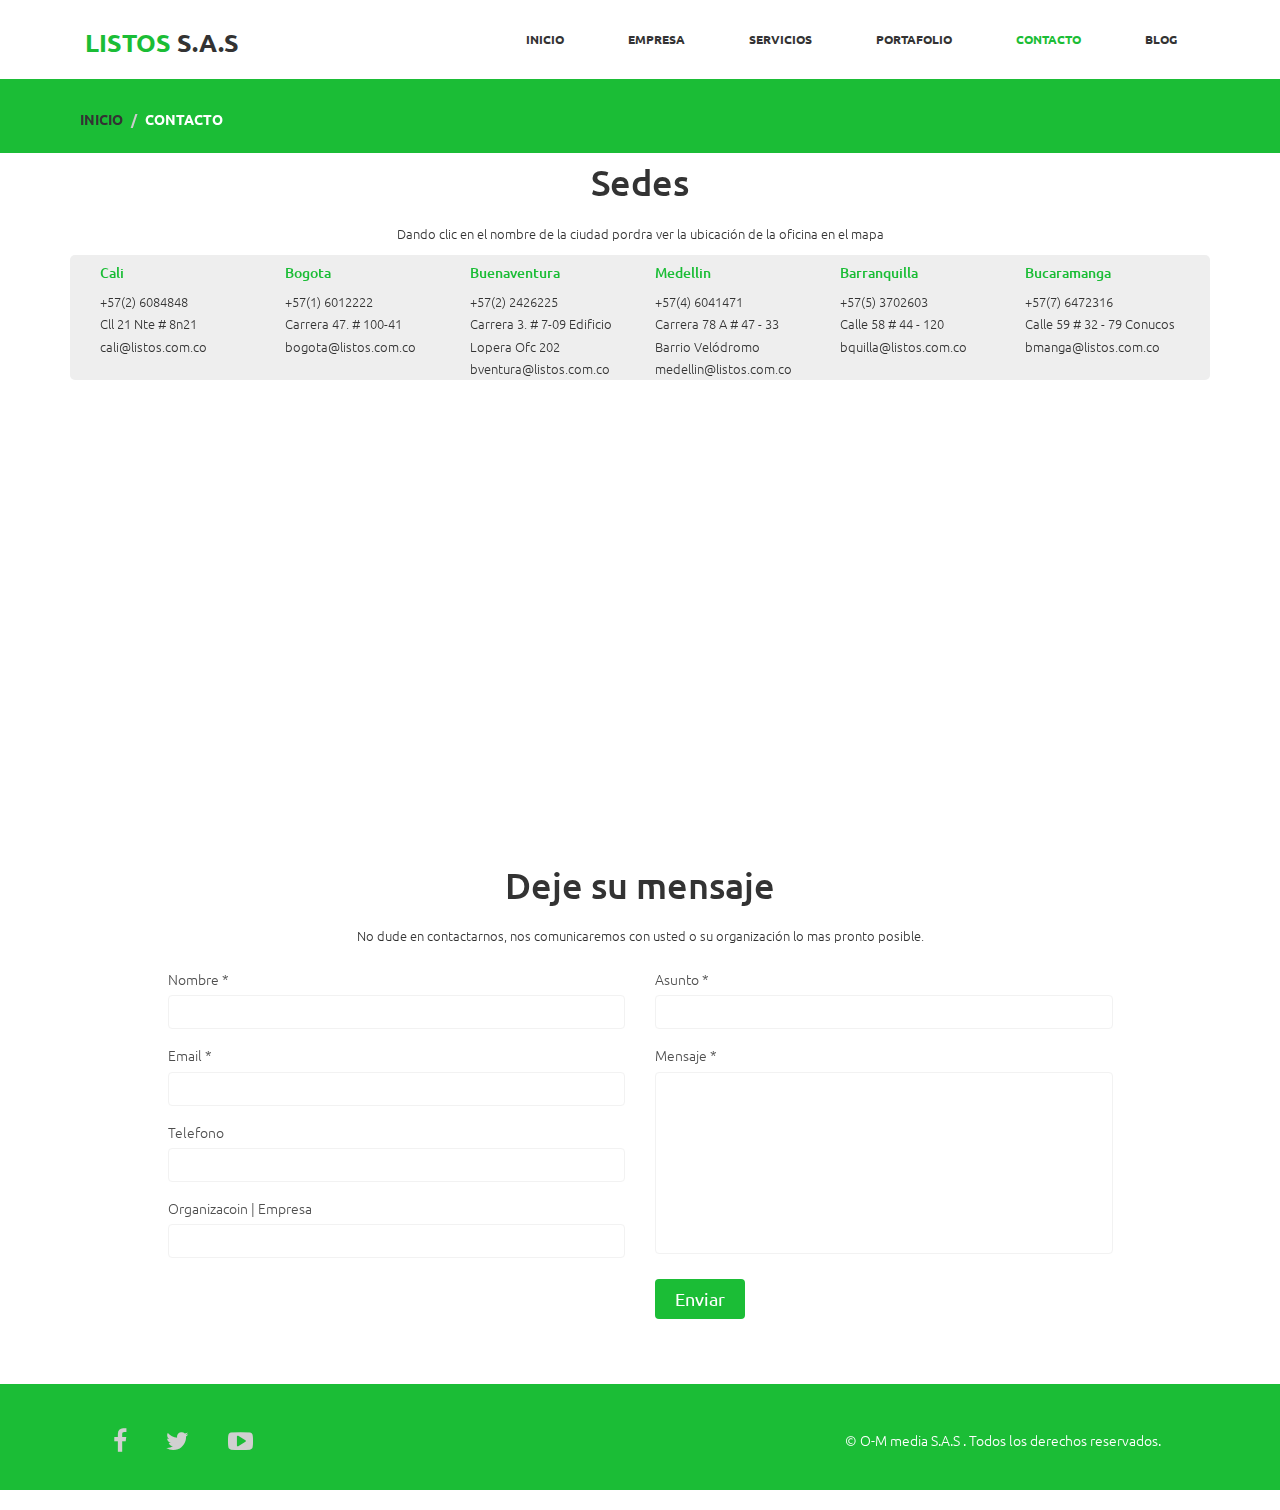
==== public_html/web/contacto/contacto.html @ 7efb59b0 "First commit full project" ====
<!DOCTYPE html>
<html>
    <head>
        <meta http-equiv="Content-Type" content="text/html; charset=UTF-8">     
        <meta name="viewport" content="width=device-width, initial-scale=1.0">

        <link type="text/css" href="../../lib/bootstrap/css/bootstrap.min.css" rel="stylesheet" />
        <link type="text/css" href="../../lib/font-awesome-4.2.0/css/font-awesome.min.css" rel="stylesheet" />
        <link type="text/css" href="../../lib/animated/animate.min.css" rel="stylesheet" />
        <link href='http://fonts.googleapis.com/css?family=Ubuntu' rel='stylesheet' type='text/css'>
        <link type="text/css" href="../../css/contactoCss/contactoCss.css" rel="stylesheet" />
        <link type="text/css" href="../../css/estilosGenerales/estilosGenerales.css" rel="stylesheet">
        <title>Contacto</title>
        <meta charset="UTF-8">
        <meta name="viewport" content="width=device-width, initial-scale=1.0">
    </head>
    <body>

        <header>            

            <nav class="navbar navbar-default navbar-fixed-top"> 

                <div class="navigation">

                    <div class="container">

                        <div class="navbar-header">

                            <button type="button" class="navbar-toggle" data-toggle="collapse" data-target=".navbar-collapse.collapse">

                                <span class="sr-only">Toggle navigation</span>
                                <span class="icon-bar"></span>
                                <span class="icon-bar"></span>
                                <span class="icon-bar"></span>

                            </button>

                            <div class="navbar-brand">
                                <a href="#"><h1><span>Listos</span> S.A.S</h1></a>
                            </div>

                        </div>

                        <div class="navbar-collapse collapse">


                            <div class="menu">

                                <ul class="nav nav-tabs">
                                    <li><a href="../inicioWeb/index.html" >Inicio</a></li>
                                    <li><a href="#">Empresa</a></li>
                                    <li><a href="#">Servicios</a></li>
                                    <li><a href="#">Portafolio</a></li>
                                    <li><a href="#" class="active">Contacto</a></li>  
                                    <li><a href="#">Blog</a></li>  
                                </ul>

                            </div>

                        </div>

                    </div>

                </div>                

            </nav>

        </header>

        <div id="breadcrumb">
            <div class="container">	
                <div>
                    <ol class="breadcrumb">
                        <li><a href="../inicioWeb/index.html">Inicio</a></li>
                        <li><a class="active">Contacto</a></li>
                    </ol>
                </div>		
            </div>	
        </div>        

        <div id="contentSedes" class="center">

            <h2 class=" wow fadeInUp" data-wow-duration="1000ms" data-wow-delay="200ms" >Sedes</h2>
            <p>Dando clic en el nombre de la ciudad pordra ver la ubicación de la oficina en el mapa</p>

            <div class="container">

                <div class="col-md-12 wow fadeInUp sedes" data-wow-duration="1000ms" data-wow-delay="300ms" >

                    <div class="col-md-2">

                       <h5 id="cali" onclick="cambiarMapa(this.id);">Cali</h5>

                        <ul class="contact-info">

                            <li><a href="tel:+57(2) 6084848">+57(2) 6084848</a></li>                           
                            <li><a >Cll 21 Nte # 8n21</a></li>
                             <li><a href="mailto:responsableciudad@listos.com.co">cali@listos.com.co</a></li>

                        </ul>

                    </div>

                    <div class="col-md-2">

                           <h5 id="bogota" onclick="cambiarMapa(this.id);">Bogota</h5>

                        <ul class="contact-info">

                            <li><a href="tel:+57(1) 6012222">+57(1) 6012222</a></li>
                            <li><a>Carrera 47. # 100-41 </a></li>
                            <li><a href="mailto:responsableciudad@listos.com.co">bogota@listos.com.co</a></li>

                        </ul>

                    </div>

                    <div class="col-md-2">

                    <h5 id="buenaventura" onclick="cambiarMapa(this.id);">Buenaventura</h5>

                        <ul class="contact-info">

                            <li><a href="tel:+57(2) 2426225">+57(2) 2426225</a></li>
                            <li><a>Carrera 3. # 7-09 Edificio Lopera Ofc 202</a></li>
                            <li><a href="mailto:bventura@listos.com.co">bventura@listos.com.co</a></li>

                        </ul>

                    </div>

                    <div class="col-md-2">

                         <h5 id="medellin" onclick="cambiarMapa(this.id);">Medellin</h5>

                        <ul class="contact-info">

                           <li><a href="tel:+57(4) 6041471">+57(4) 6041471</a></li>
                            <li><a>Carrera 78 A # 47 - 33  Barrio Velódromo</a></li>
                            <li><a href="mailto:medellin@listos.com.co">medellin@listos.com.co</a></li>

                        </ul>

                    </div>

                    <div class="col-md-2">

                       <h5 id="barranquilla" onclick="cambiarMapa(this.id);">Barranquilla</h5>

                        <ul class="contact-info">

                              <li><a href="tel:+57(5) 3702603">+57(5) 3702603</a></li>
                            <li><a>Calle 58 # 44 - 120</a></li>
                            <li><a href="mailto:bquilla@listos.com.co">bquilla@listos.com.co</a></li>

                        </ul>

                    </div>

                    <div class="col-md-2">

                       <h5 id="bucaramanga" onclick="cambiarMapa(this.id);">Bucaramanga</h5>

                        <ul class="contact-info">

                            <li><a href="tel:+57(7) 6472316">+57(7) 6472316</a></li>
                            <li><a>Calle 59 # 32 - 79 Conucos</a></li>
                            <li><a href="mailto:bmanga@listos.com.co">bmanga@listos.com.co</a></li>

                        </ul>

                    </div>


                </div>

<!--                <div class="col-md-12 wow fadeInUp sedes" data-wow-duration="1000ms" data-wow-delay="400ms" >
                    
                    <div class="col-md-2">

                    <h5>Buga</h5>

                    <ul class="contact-info">

                        <li><a href="tel:314-671-44-16">314-671-44-16</a></li>
                        <li><a href="mailto:diego0105@hotmail.com">diego0105@hotmail.com</a></li>
                        <li><a href="https://twitter.com/intent/tweet?screen_name=diaros">@diaros</a></li>

                    </ul>

                </div>
                <div class="col-md-2">

                    <h5>Cartagena</h5>

                    <ul class="contact-info">

                        <li><a href="tel:314-671-44-16">314-671-44-16</a></li>
                        <li><a href="mailto:diego0105@hotmail.com">diego0105@hotmail.com</a></li>
                        <li><a href="https://twitter.com/intent/tweet?screen_name=diaros">@diaros</a></li>

                    </ul>

                </div>
                <div class="col-md-2">

                    <h5>Duitama</h5>

                    <ul class="contact-info">

                        <li><a href="tel:314-671-44-16">314-671-44-16</a></li>
                        <li><a href="mailto:diego0105@hotmail.com">diego0105@hotmail.com</a></li>
                        <li><a href="https://twitter.com/intent/tweet?screen_name=diaros">@diaros</a></li>

                    </ul>

                </div>
                <div class="col-md-2">

                    <h5>Genibra</h5>

                    <ul class="contact-info">

                        <li><a href="tel:314-671-44-16">314-671-44-16</a></li>
                        <li><a href="mailto:diego0105@hotmail.com">diego0105@hotmail.com</a></li>
                        <li><a href="https://twitter.com/intent/tweet?screen_name=diaros">@diaros</a></li>

                    </ul>

                </div>
                <div class="col-md-2">

                    <h5>Ibagué</h5>

                    <ul class="contact-info">

                        <li><a href="tel:314-671-44-16">314-671-44-16</a></li>
                        <li><a href="mailto:diego0105@hotmail.com">diego0105@hotmail.com</a></li>
                        <li><a href="https://twitter.com/intent/tweet?screen_name=diaros">@diaros</a></li>

                    </ul>

                </div>
                <div class="col-md-2">

                    <h5>Pasto</h5>

                    <ul class="contact-info">

                        <li><a href="tel:314-671-44-16">314-671-44-16</a></li>
                        <li><a href="mailto:diego0105@hotmail.com">diego0105@hotmail.com</a></li>
                        <li><a href="https://twitter.com/intent/tweet?screen_name=diaros">@diaros</a></li>

                    </ul>

                </div>


                </div>-->

<!--                <div class="col-md-12 wow fadeInUp sedes" data-wow-duration="1000ms" data-wow-delay="500ms" >
                    
                                <div class="col-md-2">

                    <h5>Palmira</h5>

                    <ul class="contact-info">

                        <li><a href="tel:314-671-44-16">314-671-44-16</a></li>
                        <li><a href="mailto:diego0105@hotmail.com">diego0105@hotmail.com</a></li>
                        <li><a href="https://twitter.com/intent/tweet?screen_name=diaros">@diaros</a></li>

                    </ul>

                </div>
                <div class="col-md-2">

                    <h5>Pereira</h5>

                    <ul class="contact-info">

                        <li><a href="tel:314-671-44-16">314-671-44-16</a></li>
                        <li><a href="mailto:diego0105@hotmail.com">diego0105@hotmail.com</a></li>
                        <li><a href="https://twitter.com/intent/tweet?screen_name=diaros">@diaros</a></li>

                    </ul>

                </div>
                <div class="col-md-2">

                    <h5>Santander de quilichao</h5>

                    <ul class="contact-info">

                        <li><a href="tel:314-671-44-16">314-671-44-16</a></li>
                        <li><a href="mailto:diego0105@hotmail.com">diego0105@hotmail.com</a></li>
                        <li><a href="https://twitter.com/intent/tweet?screen_name=diaros">@diaros</a></li>

                    </ul>

                </div>
                <div class="col-md-2">

                    <h5>Tulua</h5>

                    <ul class="contact-info">

                        <li><a href="tel:314-671-44-16">314-671-44-16</a></li>
                        <li><a href="mailto:diego0105@hotmail.com">diego0105@hotmail.com</a></li>
                        <li><a href="https://twitter.com/intent/tweet?screen_name=diaros">@diaros</a></li>

                    </ul>

                </div>
                <div class="col-md-2">

                    <h5>Villavivencio</h5>

                    <ul class="contact-info">

                        <li><a href="tel:314-671-44-16">314-671-44-16</a></li>
                        <li><a href="mailto:diego0105@hotmail.com">diego0105@hotmail.com</a></li>
                        <li><a href="https://twitter.com/intent/tweet?screen_name=diaros">@diaros</a></li>

                    </ul>

                </div>

                </div>                -->
    
            </div>
        </div>
        
        <div class="map">
            <iframe id="mapaSede" src="https://www.google.com/maps/embed?pb=!1m17!1m12!1m3!1d995.6333542273852!2d-76.53226800000006!3d3.4628930000000153!2m3!1f0!2f0!3f0!3m2!1i1024!2i768!4f13.1!3m2!1m1!1s0x8e30a66cb0931561%3A0x42eb330947915a20!5e0!3m2!1ses-419!2sco!4v1436467086093" width="800" height="600" frameborder="0" style="border:0" allowfullscreen></iframe>  
        </div>
        
        <section id="contact-page">
            
            <div class="container">
                
                <div class="center">
                    
                    <h2>Deje su mensaje</h2>
                    <p>No dude en contactarnos, nos comunicaremos con usted o su organización lo mas pronto posible. </p>
                    
                </div>
                
                <div class="row contact-wrap">
                    <div class="status alert alert-success" style="display: none"></div>
                    
                                    <form id="main-contact-form" class="contact-form" name="contact-form" method="post" action="sendemail.php">
                    <div class="col-sm-5 col-sm-offset-1">
                        
                        <div class="form-group">
                            <label>Nombre *</label>
                            <input type="text" name="name" class="form-control" required="required">
                        </div>
                        
                        <div class="form-group">
                            <label>Email *</label>
                            <input type="email" name="email" class="form-control" required="required">
                        </div>
                        
                        <div class="form-group">
                            <label>Telefono</label>
                            <input type="text" class="form-control">
                        </div>
                        
                        <div class="form-group">
                            <label>Organizacoin | Empresa</label>
                            <input type="text" class="form-control">
                        </div>                        
                        
                    </div>
                                        
                    <div class="col-sm-5">
                        
                        <div class="form-group">
                            <label>Asunto *</label>
                            <input type="text" name="subject" class="form-control" required="required">
                        </div>
                        
                        <div class="form-group">
                            <label>Mensaje *</label>
                            <textarea name="message" id="message" required="required" class="form-control" rows="8"></textarea>
                        </div>
                        
                        <div class="form-group">
                            <button type="submit" name="submit" class="btn btn-primary btn-lg ">Enviar</button>
                        </div>
                        
                    </div>
                </form> 
                    
                    
                </div>
                
                
            </div>
            
            
        </section>
        
             <footer>
            <div class="footer">
                <div class="container">
                    <div class="social-icon">
                        <div class="col-md-4">
                            <ul class="social-network">
                                <li><a href="#" class="fb tool-tip" title="Facebook"><i class="fa fa-facebook"></i></a></li>
                                <li><a href="#" class="twitter tool-tip" title="Twitter"><i class="fa fa-twitter"></i></a></li>
<!--                                <li><a href="#" class="gplus tool-tip" title="Google Plus"><i class="fa fa-google-plus"></i></a></li>
                                <li><a href="#" class="linkedin tool-tip" title="Linkedin"><i class="fa fa-linkedin"></i></a></li>-->
                                <li><a href="#" class="ytube tool-tip" title="You Tube"><i class="fa fa-youtube-play"></i></a></li>
                            </ul>	
                        </div>
                    </div>

                    <div class="col-md-4 col-md-offset-4">
                        <div class="copyright">
                            &copy; O-M media S.A.S . Todos los derechos reservados.
                        </div>
                    </div>						
                </div>

<!--                <div class="pull-right">
                    <a href="#home" class="scrollup"><i class="fa fa-angle-up fa-3x"></i></a>
                </div>		-->
            </div>
        </footer>



        <script src="../../lib/jquery/jquery.js"></script>
        <script src="../../lib/bootstrap/js/bootstrap.min.js"></script>
        <script src="../../lib/wow/wow.min.js"></script>
        <script src="../../lib/parallax.js-1.3.1/parallax.min.js"></script>
        <script src="../../js/contactoJs/contactoJs.js"></script>
        <script>
            new WOW().init();
        </script>
    </body>
</html>
---- public_html/css/contactoCss/contactoCss.css ----
/*#contenedorSelecCiudad{
    
    width: 100%;
    background: lightblue;
   overflow: hidden;
    text-align: center;
    margin-bottom: 5px;
}*/

/*#contenedorSelecCiudad h3{
    
     color: #1BBD36;
}*/

#contentSedes{
    
    margin-top: 10px;
    margin-bottom: 10px;
    width: 100%;
       
}

#contentSedes h5{
    
    color: #1BBD36;
}



.contact-info{    
  list-style:none;
  padding:0;
  margin:0;
  font-size:0.9em;  
}

.sedes{
    
    margin-bottom: 10px;
    background: #EEE;
/*    padding: 5px;*/
    border-radius: 5px;
    
}

#contact-page{
  padding-top: 0;
  background:#fff;
  margin-bottom:50px;
}

#contact-page .contact-form 
.form-group label {
  color: #4E4E4E;
  font-size: 14px;
  font-weight: 300;
}

.form-group .form-control {
  padding: 7px 12px;
  border-color:#f2f2f2;
  box-shadow: none;
}

textarea#message{
  resize: none;
  padding: 10px;
}

#contact-page .contact-wrap {
  margin-top: 20px;
}

.center h2{
  font-size: 36px;
  margin-top: 0;
  margin-bottom: 20px;
  text-align:center;
}
.center p{
   text-align:center;
}

.btn-lg:hover {
	color:#1BBD36;
	background:#ddd;
}

/********************
Mapa
********************/
.map{
	position:relative;
	margin-bottom:10px;
}

.map iframe{
	width:100%;
	height:450px;
	border:none;
}

.map-grid iframe{
	width:100%;
	height:350px;
	border:none;
	margin:0 0 -5px 0;
	padding:0;
}
---- public_html/css/estilosGenerales/estilosGenerales.css ----
@import url('../../lib/animated/animate.css');

.animacion-item-1 {
  -webkit-animation: fadeInUp 300ms linear 300ms both;
  -moz-animation: fadeInUp 300ms linear 300ms both;
  -o-animation: fadeInUp 300ms linear 300ms both;
  -ms-animation: fadeInUp 300ms linear 300ms both;
  animation: fadeInUp 300ms linear 300ms both;
}

.animacion-item-2 {
  -webkit-animation: fadeInUp 300ms linear 600ms both;
  -moz-animation: fadeInUp 300ms linear 600ms both;
  -o-animation: fadeInUp 300ms linear 600ms both;
  -ms-animation: fadeInUp 300ms linear 600ms both;
  animation: fadeInUp 300ms linear 600ms both;
}

.animacion-item-3 {
  -webkit-animation: fadeInUp 300ms linear 900ms both;
  -moz-animation: fadeInUp 300ms linear 900ms both;
  -o-animation: fadeInUp 300ms linear 900ms both;
  -ms-animation: fadeInUp 300ms linear 900ms both;
  animation: fadeInUp 300ms linear 900ms both;
}

.animacion-item-4 {
  -webkit-animation: fadeInUp 300ms linear 1200ms both;
  -moz-animation: fadeInUp 300ms linear 1200ms both;
  -o-animation: fadeInUp 300ms linear 1200ms both;
  -ms-animation: fadeInUp 300ms linear 1200ms both;
  animation: fadeInUp 300ms linear 1200ms both;
}

body{

    /*font-family:'Open Sans', Arial, sans-serif;*/
    font-family: 'Ubuntu', sans-serif;
    font-size:14px;
    font-weight:300;
    line-height:1.6em;
    color:#fff;
    background-color:#fff;
    overflow-x:hidden;

}
.text-center p {
    margin-bottom:5px;
    color:#333;
}


hi,h2,h3,h4,h5,h6 {
	color:#333;
	line-height:1.1em;
}

p {
	color:#333;
	font-size:13px;
}
a {
    text-decoration:none;
    transition: all 0.1s ease-in-out;
    -moz-transition: all 0.1s ease-in-out;
    -webkit-transition: all 0.1s ease-in-out;
    -o-transition: all 0.1s ease-in-out;
    outline: none;
	color:#333;
}
a:hover {
	text-decoration: none;
	color:#eee;	
	}

.btn-primary {
  padding: 8px 20px;
  background: #1BBD36;
  color: #fff;
  border-radius: 4px;
  border:none;
  margin-top: 10px;
}
	
.text-center h2 {
	margin-bottom:30px;
}

/*.text-center p {
	margin-bottom:50px;
	color:#333;
}*/

.btn-default {
  color: #333;
  background-color: #fff;
  border-color: #fff;
  text-transform:uppercase;
  font-size:18px;
  border-radius:30px;
  margin-left:-10px;
}

#breadcrumb {
	background-color: #1BBD36;
	margin-top: -20px;
}

.breadcrumb { 
  list-style: none;
  background-color: #1BBD36;
  border-radius: 0px;
  padding:3px 10px;
}

.breadcrumb li {
   text-transform:uppercase;
   margin-top:125px;
   font-weight:600;
}

.breadcrumb li .active{
    
    color: #fff;
}

/*******************
Menu y Navegacion
*******************/

.navigation  {
    background-color:#fff;
    padding:0;

}

.navbar{

    border-color: #1BBD36;
}

.navbar-brand h1 {
    margin-top:9px;
    padding-top:5px;
    float: left;	
    font-size: 25px;	
    color:#333;	
    text-transform:uppercase;
    font-weight:900;
}
.navbar-brand h1 span {
    color: #1BBD36;
}

.menu {
    font-size:12px;
    float:right;
    text-transform:uppercase;
    font-weight:700;	
}

.menu ul.nav-tabs li {
    color:#000;	
}

.nav-tabs {
    border-bottom: 0;
}
.nav-tabs > li {
    float: left;
    margin-bottom: 0;
}
.nav-tabs > li > a {	
    border-radius:0;
    color:#333;
    padding:30px;
}

.nav-tabs > li > a:hover {	
    color: #1BBD36;
    border-color: #fff #fff #fff;
    border-radius:0;
    background-color:#fff; 
    transition: all 0.3s ease-in-out;
    -moz-transition: all 0.3s ease-in-out;
    -webkit-transition: all 0.3s ease-in-out;
    -o-transition: all 0.3s ease-in-out;
}
.nav-tabs > li > a.active {
    color: #1BBD36;
    border-radius:0;
    transition: all 0.3s ease-in-out;
    -moz-transition: all 0.3s ease-in-out;
    -webkit-transition: all 0.3s ease-in-out;
    -o-transition: all 0.3s ease-in-out;
}



/* *************
footer 
***************/
.footer {
	background:#1BBD36;
	padding:15px 22px;
}

ul.social-network {
	list-style:none;
	margin-top:20px;	
	padding:10px;
	transition: all 0.3s ease-in-out;
  -moz-transition: all 0.3s ease-in-out;
  -webkit-transition: all 0.3s ease-in-out;
  -o-transition: all 0.3s ease-in-out;
}

ul.social-network li {
	display:inline;
	margin: 0 18px;	
	font-size:25px;	
}

ul.social-network li a {	
	color:#d0d0d0;	
}
.social-network li:hover .fa-twitter {
  color: #00abf0;
}
.social-network li:hover .fa-facebook {
  color: #39579a;
}
.social-network li:hover .fa-google-plus {
  color: #eb8984;
}
.social-network li:hover .fa-pinterest {
  color: #c9171e; 
}
.social-network li:hover .fa-linkedin {
  color: #0077b5; 
}
.social-network li:hover .fa-youtube-play {
  color: #C84941; 
}
.social-network li:hover .fa-dribbble {
  color: #EA4C89 ; 
}
.social-network li:hover .fa-pinterest-square {
  color: #EA4B49; 
}

.copyright {
	margin-top:30px;
}

.copyright a {
	color:#000;
	text-transform:uppercase;
	font-weight:600;
	font-size:12px;
	text-shadow:none;
}

a.scrollup:hover {
    color: #1BBD36;
}


a.scrollup {
    color: #FFF;
    height: 40px;
    width: 40px;
    font-size: 12px;
    line-height: 30px;
    text-align: center;
    text-decoration: none;
    position: fixed;
    bottom: 30px;
    right: 40px;
    border-radius: 50%;
    z-index: 999;
}
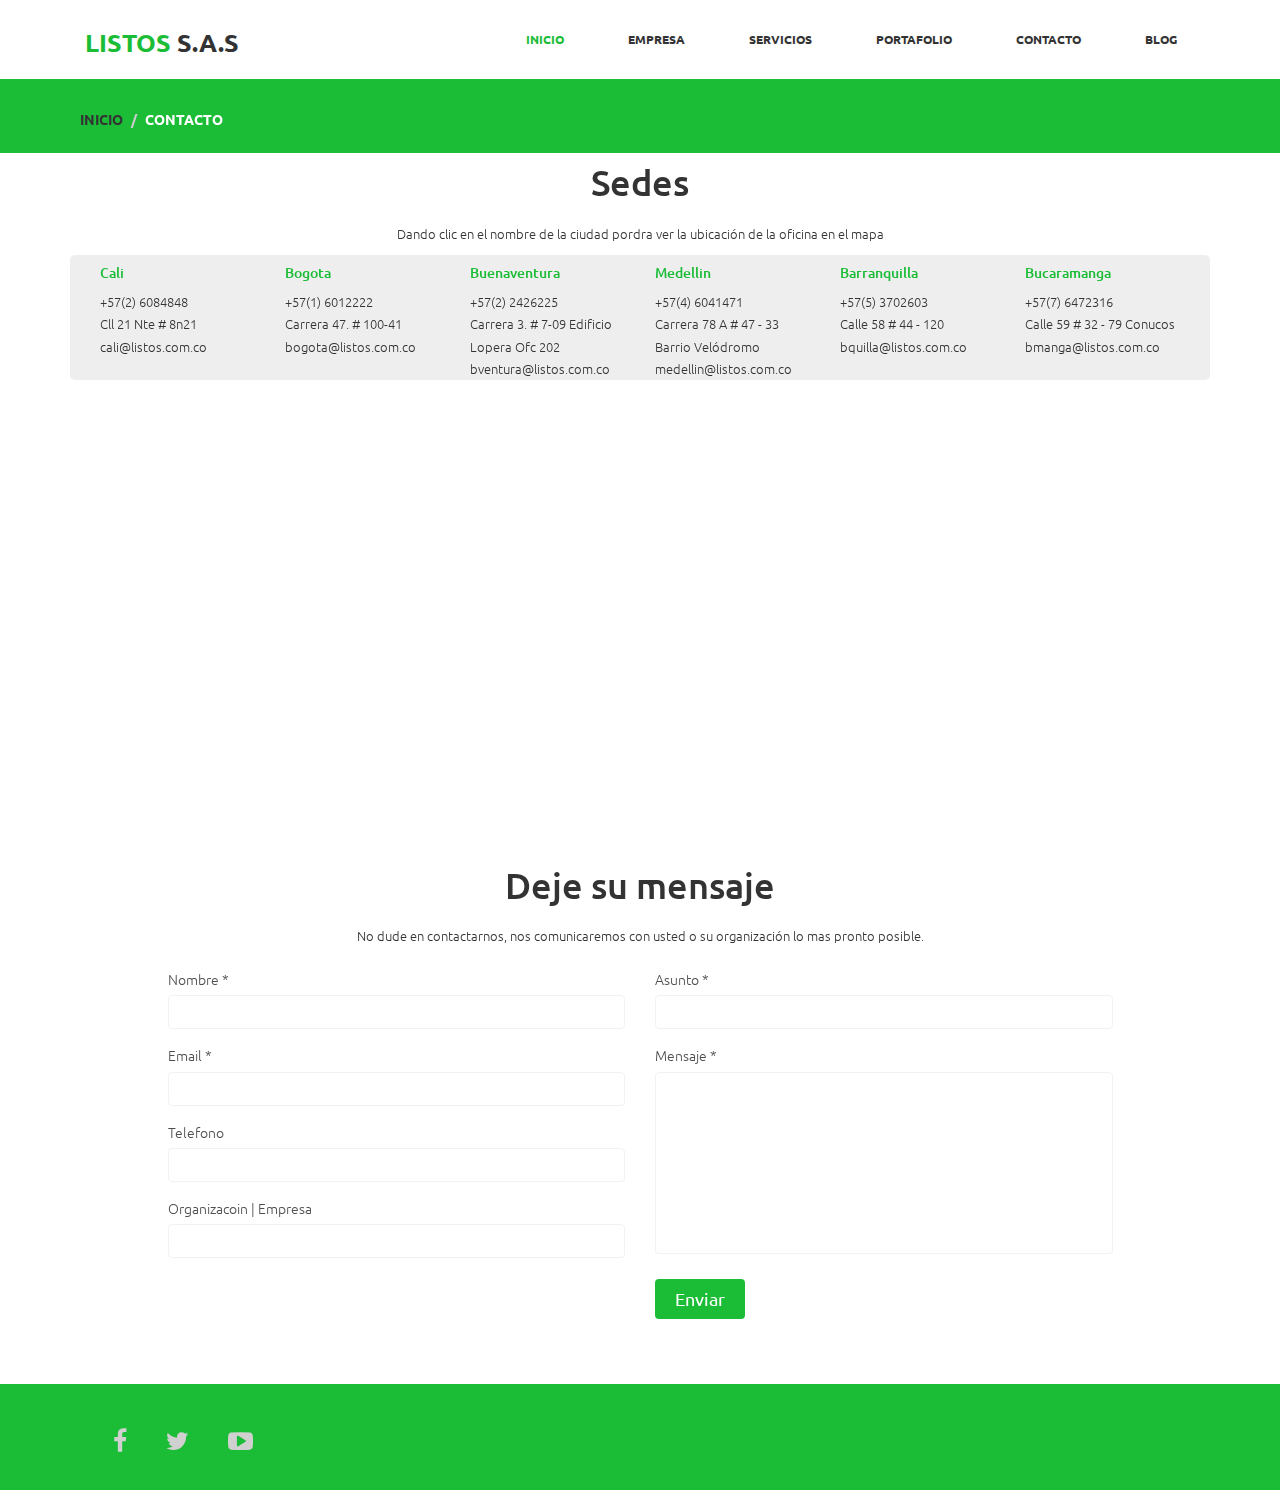
==== commit d847e46a: "Update menu" ====
--- a/public_html/web/contacto/contacto.html
+++ b/public_html/web/contacto/contacto.html
@@ -47,11 +47,11 @@
                             <div class="menu">
 
                                 <ul class="nav nav-tabs">
-                                    <li><a href="../inicioWeb/index.html" >Inicio</a></li>
-                                    <li><a href="#">Empresa</a></li>
+                                    <li><a href="../inicioWeb/index.html" class="active">Inicio</a></li>
+                                    <li><a href="../empresa/empresa.html">Empresa</a></li>
                                     <li><a href="#">Servicios</a></li>
                                     <li><a href="#">Portafolio</a></li>
-                                    <li><a href="#" class="active">Contacto</a></li>  
+                                    <li><a href="../contacto/contacto.html">Contacto</a></li>  
                                     <li><a href="#">Blog</a></li>  
                                 </ul>
 
@@ -419,7 +419,7 @@
 
                     <div class="col-md-4 col-md-offset-4">
                         <div class="copyright">
-                            &copy; O-M media S.A.S . Todos los derechos reservados.
+                          
                         </div>
                     </div>						
                 </div>
